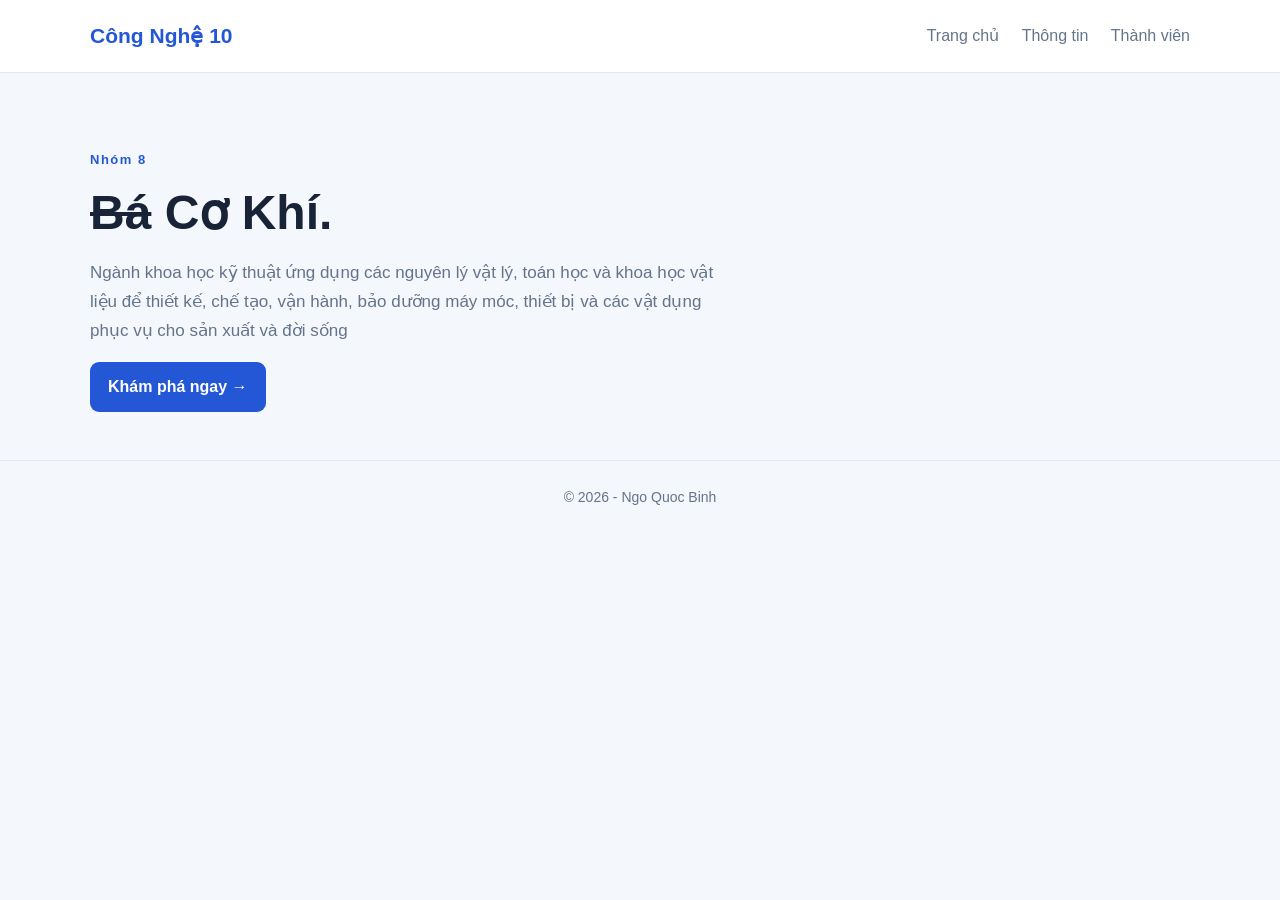
==== index.html @ 646cd5be "Initial commit" ====
<!DOCTYPE html>
<html lang="vi">
<head>
  <meta charset="UTF-8">
  <meta name="viewport" content="width=device-width, initial-scale=1.0">
  <title>Công Nghệ</title>
  <link rel="stylesheet" href="styles.css">
</head>
<body>

  <header>
    <nav class="nav container">
      <a class="logo" href="index.html">Công Nghệ 10</a>
      <div>
        <a href="index.html">Trang chủ</a>
        <a href="kien-thuc.html">Thông tin</a>
        <a href="thanh-vien.html">Thành viên</a>
      </div>
    </nav>
  </header>

  <main class="container">
    <section class="hero">
      <span class="eyebrow">Nhóm 8</span>
      <h1><s>Bá</s> Cơ Khí.</h1>
      <p>
        Ngành khoa học kỹ thuật ứng dụng các nguyên lý vật lý, toán học và khoa học vật liệu để thiết kế, chế tạo, vận hành, bảo dưỡng máy móc, thiết bị và các vật dụng phục vụ cho sản xuất và đời sống
      </p>
      <a class="button" href="kien-thuc.html">
        Khám phá ngay →
      </a>
    </section>

    
  </main>

  <footer>
    © 2026 - Ngo Quoc Binh
  </footer>

</body>
</html>
---- styles.css ----
* {
  box-sizing: border-box;
}

:root {
  --primary: #2457d6;
  --primary-dark: #1943aa;
  --background: #f4f7fb;
  --text: #182338;
  --muted: #64748b;
  --border: #e2e8f0;
}

body {
  margin: 0;
  font-family: Arial, Helvetica, sans-serif;
  background: var(--background);
  color: var(--text);
  line-height: 1.7;
}

.container {
  width: min(1100px, 92%);
  margin: auto;
}

header {
  background: #fff;
  border-bottom: 1px solid var(--border);
}

.nav {
  min-height: 72px;
  display: flex;
  justify-content: space-between;
  align-items: center;
  gap: 16px;
}

.logo {
  color: var(--primary);
  font-size: 21px;
  font-weight: 800;
  text-decoration: none;
}

.nav a:not(.logo) {
  color: var(--muted);
  text-decoration: none;
  margin-left: 18px;
}

.nav a:hover {
  color: var(--primary);
}

.hero {
  padding: 72px 0 48px;
}

.eyebrow {
  color: var(--primary);
  font-weight: 700;
  letter-spacing: 1.5px;
  font-size: 13px;
}

h1 {
  font-size: clamp(32px, 5vw, 48px);
  line-height: 1.2;
  margin: 12px 0;
}

h2 {
  line-height: 1.3;
}

p {
  color: var(--muted);
}

.hero p {
  max-width: 650px;
  font-size: 17px;
}

.section {
  padding: 28px 0 64px;
}

.grid {
  display: grid;
  grid-template-columns: repeat(3, minmax(0, 1fr));
  gap: 22px;
  margin-top: 28px;
}

.card {
  background: #fff;
  padding: 26px;
  border: 1px solid var(--border);
  border-radius: 16px;
  transition: transform .2s, box-shadow .2s;
}

.card:hover {
  transform: translateY(-4px);
  box-shadow: 0 12px 30px #1e293b12;
}

.card-icon {
  font-size: 28px;
}

.card h2 {
  font-size: 20px;
}

.button {
  display: inline-block;
  padding: 11px 18px;
  background: var(--primary);
  color: white;
  border-radius: 9px;
  text-decoration: none;
  font-weight: 700;
  border: none;
  cursor: pointer;
}

.button:hover {
  background: var(--primary-dark);
}

.button-outline {
  background: white;
  color: var(--primary);
  border: 1px solid var(--border);
}

.page {
  padding: 48px 0 70px;
  min-height: 70vh;
}

.content {
  background: white;
  padding: clamp(22px, 5vw, 42px);
  border: 1px solid var(--border);
  border-radius: 16px;
}

.content h2 {
  margin-top: 30px;
}

.content li {
  margin-bottom: 8px;
}

.notice {
  background: #eff6ff;
  border-left: 4px solid var(--primary);
  padding: 16px 20px;
  border-radius: 6px;
  margin: 22px 0;
}

footer {
  text-align: center;
  padding: 25px 0;
  border-top: 1px solid var(--border);
  color: var(--muted);
  font-size: 14px;
}

@media (max-width: 760px) {
  .grid {
    grid-template-columns: 1fr;
  }

  .nav {
    flex-wrap: wrap;
    padding: 14px 0;
  }

  .nav a:not(.logo) {
    margin-left: 10px;
    font-size: 14px;
  }

  .hero {
    padding-top: 45px;
  }
}
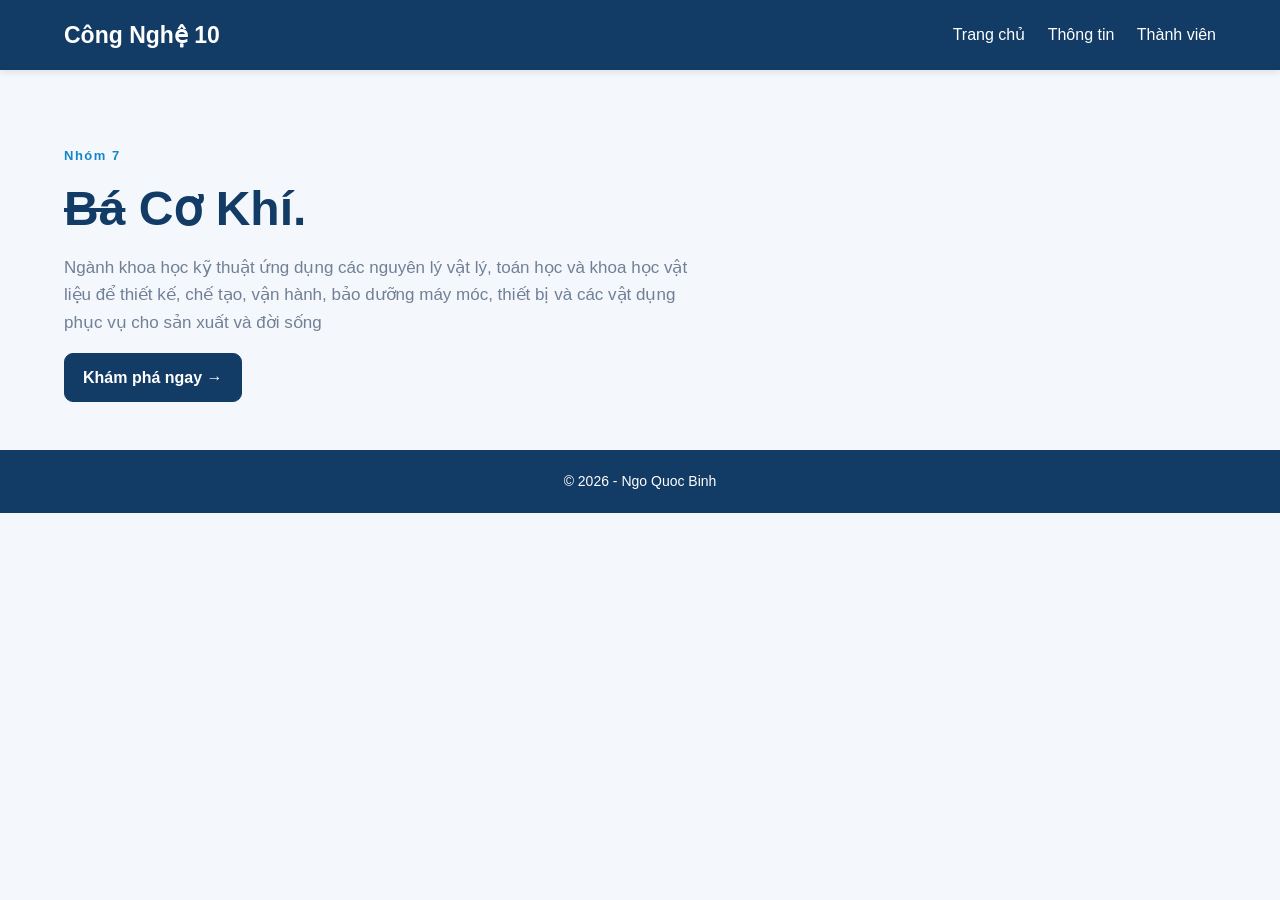
==== commit 6cbfa40d: "oct21 upgrade" ====
--- a/index.html
+++ b/index.html
@@ -1,4 +1,3 @@
-
 <!DOCTYPE html>
 <html lang="vi">
 <head>
@@ -14,25 +13,23 @@
       <a class="logo" href="index.html">Công Nghệ 10</a>
       <div>
         <a href="index.html">Trang chủ</a>
-        <a href="kien-thuc.html">Thông tin</a>
-        <a href="thanh-vien.html">Thành viên</a>
+        <a href="explore_index.html">Thông tin</a>
+        <a href="member_index.html">Thành viên</a>
       </div>
     </nav>
   </header>
 
   <main class="container">
     <section class="hero">
-      <span class="eyebrow">Nhóm 8</span>
+      <span class="eyebrow">Nhóm 7</span>
       <h1><s>Bá</s> Cơ Khí.</h1>
       <p>
         Ngành khoa học kỹ thuật ứng dụng các nguyên lý vật lý, toán học và khoa học vật liệu để thiết kế, chế tạo, vận hành, bảo dưỡng máy móc, thiết bị và các vật dụng phục vụ cho sản xuất và đời sống
       </p>
-      <a class="button" href="kien-thuc.html">
+      <a class="button" href="explore_index.html">
         Khám phá ngay →
       </a>
     </section>
-
-    
   </main>
 
   <footer>
@@ -40,4 +37,4 @@
   </footer>
 
 </body>
-</html>
+</html>
--- a/styles.css
+++ b/styles.css
@@ -1,15 +1,14 @@
-
 * {
   box-sizing: border-box;
 }
 
 :root {
-  --primary: #2457d6;
-  --primary-dark: #1943aa;
+  --primary: #123b66;
+  --primary-dark: #0d2c4d;
   --background: #f4f7fb;
-  --text: #182338;
-  --muted: #64748b;
-  --border: #e2e8f0;
+  --text: #263238;
+  --muted: #718096;
+  --border: #e8edf4;
 }
 
 body {
@@ -17,42 +16,45 @@
   font-family: Arial, Helvetica, sans-serif;
   background: var(--background);
   color: var(--text);
-  line-height: 1.7;
+  line-height: 1.6;
 }
 
 .container {
-  width: min(1100px, 92%);
+  width: 90%;
+  max-width: 1200px;
   margin: auto;
 }
 
 header {
-  background: #fff;
-  border-bottom: 1px solid var(--border);
+  background: #123b66;
+  color: white;
+  box-shadow: 0 2px 8px rgba(0, 0, 0, 0.1);
 }
 
 .nav {
-  min-height: 72px;
+  min-height: 70px;
   display: flex;
   justify-content: space-between;
   align-items: center;
-  gap: 16px;
+  gap: 20px;
 }
 
 .logo {
-  color: var(--primary);
-  font-size: 21px;
-  font-weight: 800;
+  color: white;
+  font-size: 23px;
+  font-weight: bold;
   text-decoration: none;
 }
 
 .nav a:not(.logo) {
-  color: var(--muted);
+  color: white;
   text-decoration: none;
   margin-left: 18px;
+  transition: color 0.3s;
 }
 
 .nav a:hover {
-  color: var(--primary);
+  color: #67d5ff;
 }
 
 .hero {
@@ -60,7 +62,7 @@
 }
 
 .eyebrow {
-  color: var(--primary);
+  color: #1685c5;
   font-weight: 700;
   letter-spacing: 1.5px;
   font-size: 13px;
@@ -70,10 +72,12 @@
   font-size: clamp(32px, 5vw, 48px);
   line-height: 1.2;
   margin: 12px 0;
+  color: #123b66;
 }
 
 h2 {
   line-height: 1.3;
+  color: #123b66;
 }
 
 p {
@@ -92,21 +96,22 @@
 .grid {
   display: grid;
   grid-template-columns: repeat(3, minmax(0, 1fr));
-  gap: 22px;
+  gap: 25px;
   margin-top: 28px;
 }
 
 .card {
-  background: #fff;
-  padding: 26px;
+  background: white;
+  padding: 28px;
   border: 1px solid var(--border);
   border-radius: 16px;
-  transition: transform .2s, box-shadow .2s;
+  box-shadow: 0 5px 20px rgba(25, 55, 90, 0.08);
+  transition: transform 0.3s, box-shadow 0.3s;
 }
 
 .card:hover {
-  transform: translateY(-4px);
-  box-shadow: 0 12px 30px #1e293b12;
+  transform: translateY(-8px);
+  box-shadow: 0 12px 28px rgba(25, 55, 90, 0.15);
 }
 
 .card-icon {
@@ -115,28 +120,37 @@
 
 .card h2 {
   font-size: 20px;
+  margin-bottom: 5px;
+  color: #123b66;
 }
 
 .button {
   display: inline-block;
   padding: 11px 18px;
-  background: var(--primary);
+  background: #123b66;
   color: white;
   border-radius: 9px;
   text-decoration: none;
   font-weight: 700;
-  border: none;
+  border: 1px solid #123b66;
   cursor: pointer;
+  transition: background 0.3s, transform 0.3s;
 }
 
 .button:hover {
-  background: var(--primary-dark);
+  background: #0d2c4d;
+  transform: translateY(-2px);
 }
 
 .button-outline {
   background: white;
-  color: var(--primary);
-  border: 1px solid var(--border);
+  color: #123b66;
+  border: 1px solid #d9edff;
+}
+
+.button-outline:hover {
+  background: #eff6ff;
+  color: #123b66;
 }
 
 .page {
@@ -149,6 +163,7 @@
   padding: clamp(22px, 5vw, 42px);
   border: 1px solid var(--border);
   border-radius: 16px;
+  box-shadow: 0 5px 20px rgba(25, 55, 90, 0.08);
 }
 
 .content h2 {
@@ -161,28 +176,36 @@
 
 .notice {
   background: #eff6ff;
-  border-left: 4px solid var(--primary);
+  border-left: 4px solid #1685c5;
   padding: 16px 20px;
   border-radius: 6px;
   margin: 22px 0;
 }
 
 footer {
+  background: #123b66;
+  color: white;
   text-align: center;
-  padding: 25px 0;
-  border-top: 1px solid var(--border);
-  color: var(--muted);
+  padding: 20px;
   font-size: 14px;
 }
 
-@media (max-width: 760px) {
+footer p {
+  color: white;
+}
+
+@media (max-width: 900px) {
   .grid {
-    grid-template-columns: 1fr;
-  }
-
+    grid-template-columns: repeat(2, minmax(0, 1fr));
+  }
+}
+
+@media (max-width: 600px) {
   .nav {
-    flex-wrap: wrap;
-    padding: 14px 0;
+    flex-direction: column;
+    justify-content: center;
+    padding: 15px 0;
+    gap: 12px;
   }
 
   .nav a:not(.logo) {
@@ -193,4 +216,26 @@
   .hero {
     padding-top: 45px;
   }
-}
+
+  .hero h1 {
+    font-size: 30px;
+  }
+
+  .grid {
+    grid-template-columns: 1fr;
+  }
+
+  .card {
+    max-width: 350px;
+    width: 100%;
+    margin: auto;
+  }
+
+  .section {
+    padding: 28px 0 40px;
+  }
+
+  .page {
+    padding: 40px 0;
+  }
+}
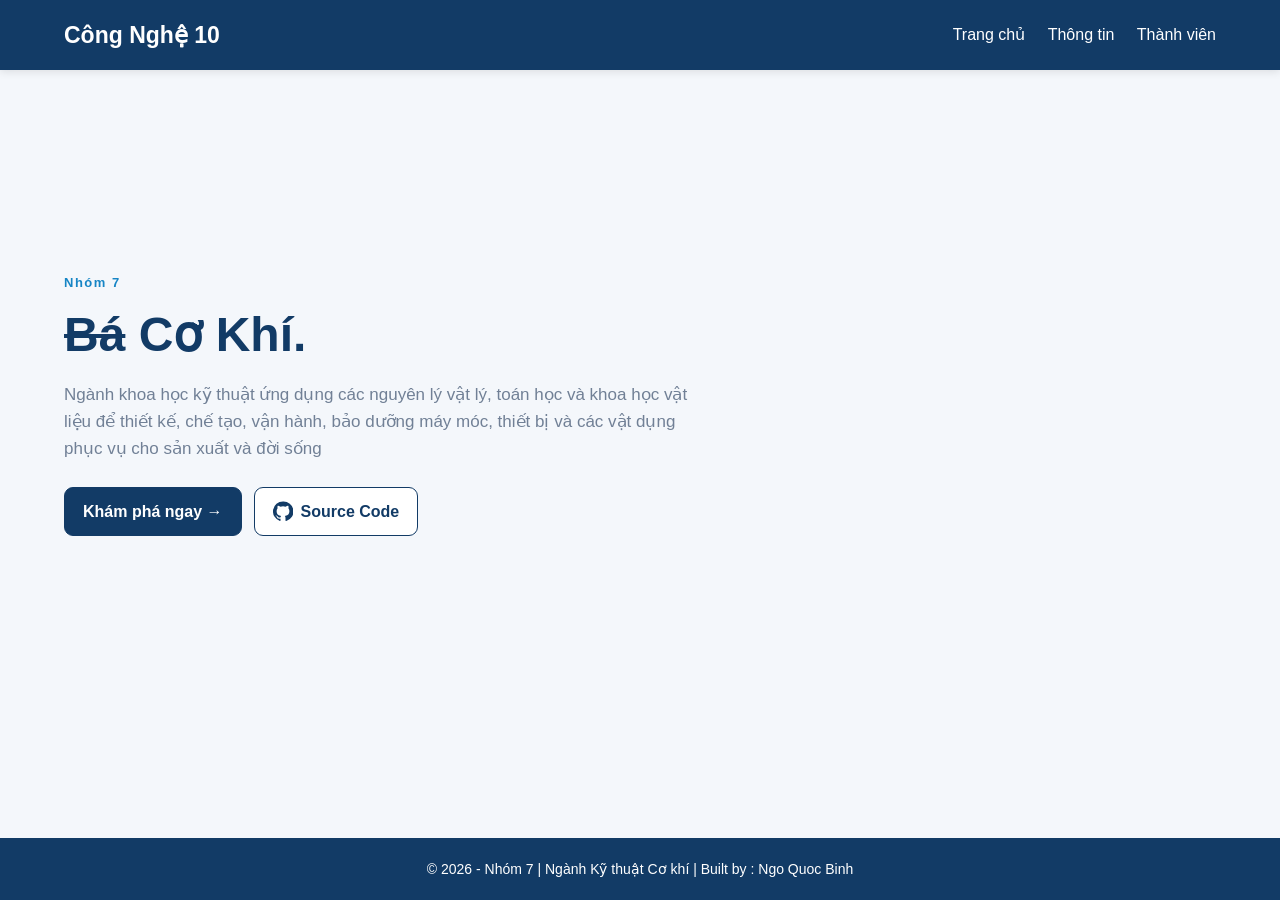
==== commit f14d0258: "oct 22 update" ====
--- a/index.html
+++ b/index.html
@@ -4,8 +4,8 @@
   <meta charset="UTF-8">
   <meta name="viewport" content="width=device-width, initial-scale=1.0">
   <title>Công Nghệ</title>
-  <link rel="stylesheet" href="styles.css">
-</head>
+  <link rel="stylesheet" href="styles.css"
+></head>
 <body>
 
   <header>
@@ -26,15 +26,30 @@
       <p>
         Ngành khoa học kỹ thuật ứng dụng các nguyên lý vật lý, toán học và khoa học vật liệu để thiết kế, chế tạo, vận hành, bảo dưỡng máy móc, thiết bị và các vật dụng phục vụ cho sản xuất và đời sống
       </p>
-      <a class="button" href="explore_index.html">
-        Khám phá ngay →
-      </a>
+      <div class="hero-buttons">
+        <a class="button" href="explore_index.html">
+          Khám phá ngay →
+        </a>
+
+        <a
+          class="button button-outline"
+          href="https://github.com/NgoQuocBinh/tech-get-info"
+          target="_blank"
+          rel="noopener noreferrer"
+        >
+          <svg width="20" height="20" viewBox="0 0 24 24"
+               fill="currentColor" aria-hidden="true">
+            <path d="M12 .5a12 12 0 0 0-3.79 23.39c.6.11.82-.26.82-.58v-2.05c-3.34.73-4.04-1.42-4.04-1.42-.55-1.39-1.33-1.76-1.33-1.76-1.09-.75.08-.74.08-.74 1.2.09 1.83 1.23 1.83 1.23 1.07 1.83 2.8 1.3 3.49.99.11-.78.42-1.3.76-1.6-2.67-.3-5.47-1.34-5.47-5.95 0-1.31.47-2.38 1.24-3.22-.12-.3-.54-1.52.12-3.18 0 0 1.01-.32 3.3 1.23a11.5 11.5 0 0 1 6 0c2.29-1.55 3.3-1.23 3.3-1.23.66 1.66.24 2.88.12 3.18.77.84 1.24 1.91 1.24 3.22 0 4.62-2.8 5.64-5.48 5.94.43.37.81 1.1.81 2.22v3.29c0 .32.22.69.83.57A12 12 0 0 0 12 .5Z"/>
+          </svg>
+          Source Code
+        </a>
+      </div>
     </section>
   </main>
 
   <footer>
-    © 2026 - Ngo Quoc Binh
+    © 2026 - Nhóm 7 | Ngành Kỹ thuật Cơ khí | Built by : Ngo Quoc Binh
   </footer>
-
+<script src="script.js"></script>
 </body>
 </html>
--- a/styles.css
+++ b/styles.css
@@ -12,7 +12,14 @@
 }
 
 body {
+  min-height: 100%;
   margin: 0;
+}
+
+body {
+  min-height: 100vh;
+  display: flex;
+  flex-direction: column;
   font-family: Arial, Helvetica, sans-serif;
   background: var(--background);
   color: var(--text);
@@ -188,6 +195,7 @@
   text-align: center;
   padding: 20px;
   font-size: 14px;
+  margin-top: auto;
 }
 
 footer p {
@@ -238,4 +246,56 @@
   .page {
     padding: 40px 0;
   }
-}+}
+
+.hero-buttons {
+  display: flex;
+  flex-wrap: wrap;
+  gap: 12px;
+  margin-top: 24px;
+}
+
+.hero-buttons .button {
+  display: inline-flex;
+  align-items: center;
+  justify-content: center;
+  gap: 8px;
+}
+
+.button-outline {
+  background: white;
+  color: #123b66;
+  border: 1px solid #123b66;
+}
+
+.button-outline:hover {
+  background: #eff6ff;
+  color: #123b66;
+}
+
+@media (max-width: 600px) {
+  .hero-buttons {
+    flex-direction: column;
+    align-items: flex-start;
+  }
+}
+
+.click-effect {
+  position: fixed;
+  pointer-events: none;
+  z-index: 9999;
+  font-size: 24px;
+  animation: float-up 0.8s ease-out forwards;
+}
+
+@keyframes float-up {
+  from {
+    opacity: 1;
+    transform: translate(-50%, 0) scale(0.7);
+  }
+
+  to {
+    opacity: 0;
+    transform: translate(-50%, -70px) scale(1.5);
+  }
+}
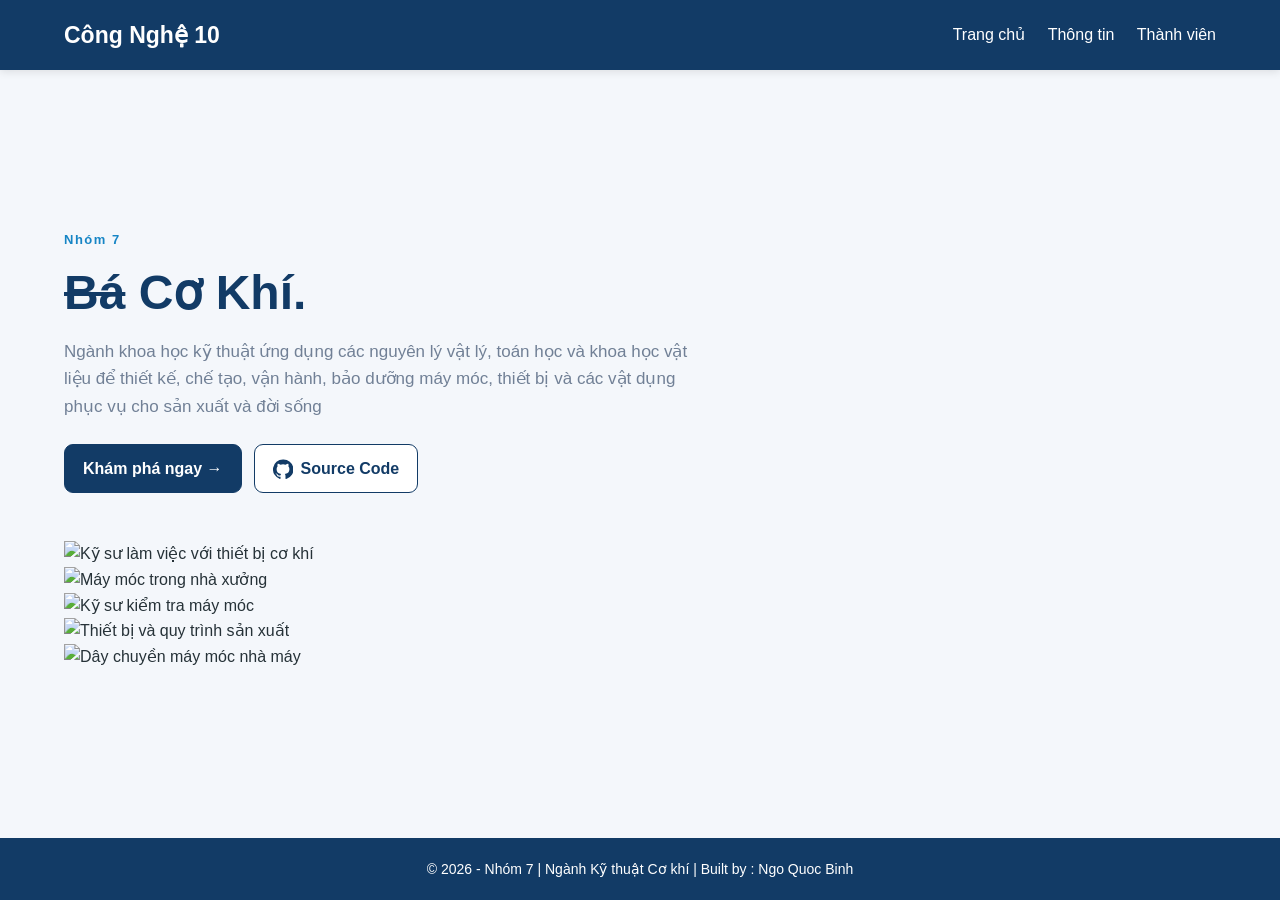
==== commit 9b63055c: "Add machinery gallery section with images" ====
--- a/index.html
+++ b/index.html
@@ -45,6 +45,33 @@
         </a>
       </div>
     </section>
+
+    <section class="machinery-gallery" aria-label="Hình ảnh ngành cơ khí">
+      <div class="machinery-track" id="machineryTrack">
+        <div class="machinery-track-group">
+        <article class="machinery-card">
+          <img src="https://images.unsplash.com/photo-1581092160562-40aa08e78837?auto=format&fit=crop&w=700&q=85" alt="Kỹ sư làm việc với thiết bị cơ khí" loading="lazy">
+          
+        </article>
+        <article class="machinery-card">
+          <img src="https://images.unsplash.com/photo-1567789884554-0b844b597180?auto=format&fit=crop&w=700&q=85" alt="Máy móc trong nhà xưởng" loading="lazy">
+         
+        </article>
+        <article class="machinery-card">
+          <img src="https://images.unsplash.com/photo-1581092580497-e0d23cbdf1dc?auto=format&fit=crop&w=700&q=85" alt="Kỹ sư kiểm tra máy móc" loading="lazy">
+      
+        </article>
+        <article class="machinery-card">
+          <img src="https://images.unsplash.com/photo-1581092921461-eab62e97a780?auto=format&fit=crop&w=700&q=85" alt="Thiết bị và quy trình sản xuất" loading="lazy">
+
+        </article>
+        <article class="machinery-card">
+          <img src="https://images.unsplash.com/photo-1565043589221-1a6fd9ae45c7?auto=format&fit=crop&w=700&q=85" alt="Dây chuyền máy móc nhà máy" loading="lazy">
+
+        </article>
+      </div>
+    </section>
+
   </main>
 
   <footer>
@@ -52,4 +79,4 @@
   </footer>
 <script src="script.js"></script>
 </body>
-</html>+</html>
